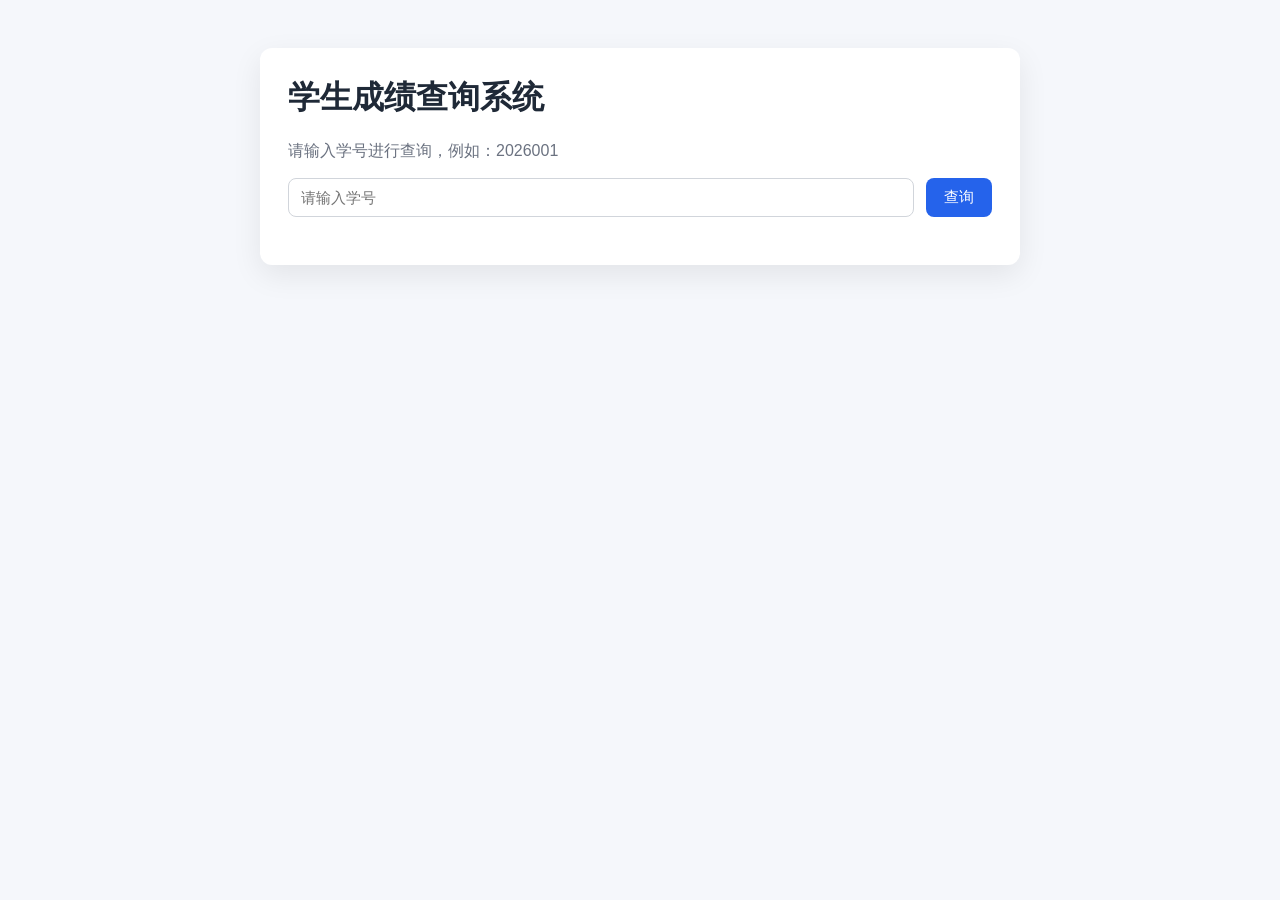
==== templates/index.html @ 2adb42a0 "Initial commit for student grade query system. Set up Flask app, Vercel deployment config, and local" ====
<!DOCTYPE html>
<html lang="zh-CN">
  <head>
    <meta charset="UTF-8" />
    <meta name="viewport" content="width=device-width, initial-scale=1.0" />
    <title>学生成绩查询系统</title>
    <link rel="stylesheet" href="/static/style.css" />
  </head>
  <body>
    <main class="container">
      <h1>学生成绩查询系统</h1>
      <p class="hint">请输入学号进行查询，例如：2026001</p>

      <div class="query-box">
        <input id="studentId" type="text" placeholder="请输入学号" />
        <button id="queryBtn">查询</button>
      </div>

      <section id="result" class="result hidden">
        <h2>查询结果</h2>
        <p><strong>学号：</strong><span id="resStudentId"></span></p>
        <p><strong>姓名：</strong><span id="resName"></span></p>
        <p><strong>平均分：</strong><span id="resAvg"></span></p>

        <table>
          <thead>
            <tr>
              <th>科目</th>
              <th>成绩</th>
            </tr>
          </thead>
          <tbody id="scoreBody"></tbody>
        </table>
      </section>

      <p id="message" class="message"></p>
    </main>

    <script>
      const queryBtn = document.getElementById("queryBtn");
      const studentIdInput = document.getElementById("studentId");
      const message = document.getElementById("message");
      const resultBox = document.getElementById("result");
      const scoreBody = document.getElementById("scoreBody");
      const resStudentId = document.getElementById("resStudentId");
      const resName = document.getElementById("resName");
      const resAvg = document.getElementById("resAvg");

      async function queryScores() {
        const studentId = studentIdInput.value.trim();
        resultBox.classList.add("hidden");
        message.textContent = "";

        if (!studentId) {
          message.textContent = "请输入学号后再查询。";
          return;
        }

        try {
          const response = await fetch(
            `/api/query?student_id=${encodeURIComponent(studentId)}`
          );
          const data = await response.json();

          if (!response.ok) {
            message.textContent = data.error || "查询失败，请稍后重试。";
            return;
          }

          resStudentId.textContent = data.student_id;
          resName.textContent = data.name;
          resAvg.textContent = data.average;
          scoreBody.innerHTML = "";

          data.scores.forEach((item) => {
            const tr = document.createElement("tr");
            tr.innerHTML = `<td>${item.subject}</td><td>${item.score}</td>`;
            scoreBody.appendChild(tr);
          });

          resultBox.classList.remove("hidden");
        } catch (err) {
          message.textContent = "网络异常，请检查服务是否启动。";
        }
      }

      queryBtn.addEventListener("click", queryScores);
      studentIdInput.addEventListener("keydown", (event) => {
        if (event.key === "Enter") {
          queryScores();
        }
      });
    </script>
  </body>
</html>
---- static/style.css ----
* {
  box-sizing: border-box;
}

body {
  margin: 0;
  font-family: Arial, sans-serif;
  background: #f5f7fb;
  color: #1f2937;
}

.container {
  width: min(760px, 92%);
  margin: 48px auto;
  background: #ffffff;
  border-radius: 12px;
  padding: 28px;
  box-shadow: 0 10px 30px rgba(0, 0, 0, 0.08);
}

h1 {
  margin-top: 0;
}

.hint {
  color: #6b7280;
}

.query-box {
  display: flex;
  gap: 12px;
  margin: 16px 0 20px;
}

input {
  flex: 1;
  padding: 10px 12px;
  border: 1px solid #d1d5db;
  border-radius: 8px;
  font-size: 15px;
}

button {
  border: none;
  border-radius: 8px;
  background: #2563eb;
  color: #fff;
  padding: 10px 18px;
  font-size: 15px;
  cursor: pointer;
}

button:hover {
  background: #1d4ed8;
}

.result {
  margin-top: 16px;
}

table {
  width: 100%;
  border-collapse: collapse;
  margin-top: 10px;
}

th,
td {
  border: 1px solid #e5e7eb;
  padding: 10px;
  text-align: left;
}

th {
  background: #f3f4f6;
}

.message {
  margin-top: 16px;
  color: #dc2626;
  font-weight: 600;
}

.hidden {
  display: none;
}
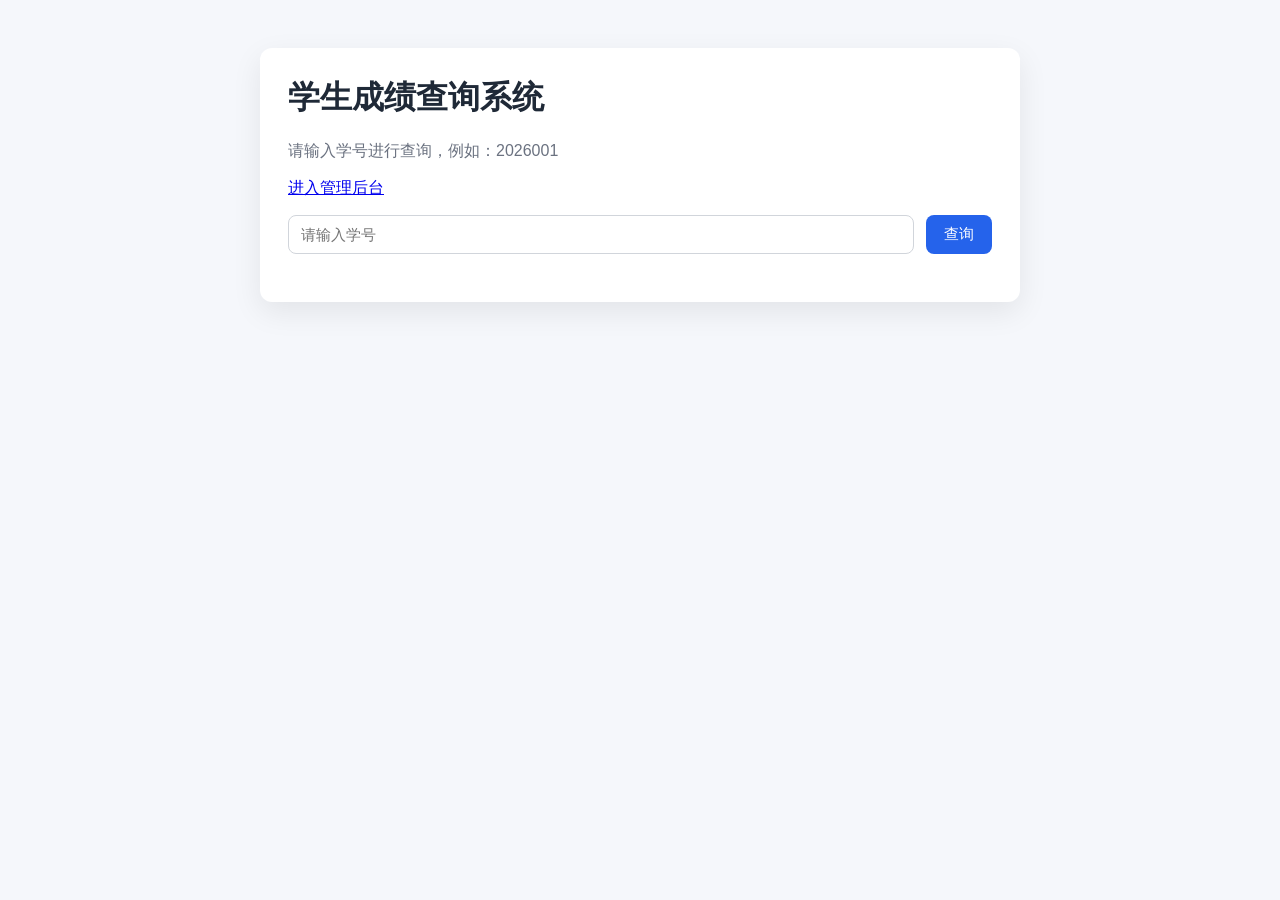
==== commit 333a27b3: "Add web admin dashboard for managing students and scores. Introduce /admin UI, student list endpoint" ====
--- a/templates/index.html
+++ b/templates/index.html
@@ -10,6 +10,7 @@
     <main class="container">
       <h1>学生成绩查询系统</h1>
       <p class="hint">请输入学号进行查询，例如：2026001</p>
+      <p class="hint"><a href="/admin">进入管理后台</a></p>
 
       <div class="query-box">
         <input id="studentId" type="text" placeholder="请输入学号" />
--- a/static/style.css
+++ b/static/style.css
@@ -20,6 +20,14 @@
 
 h1 {
   margin-top: 0;
+}
+
+.panel {
+  margin-top: 20px;
+}
+
+h2 {
+  margin-bottom: 10px;
 }
 
 .hint {
